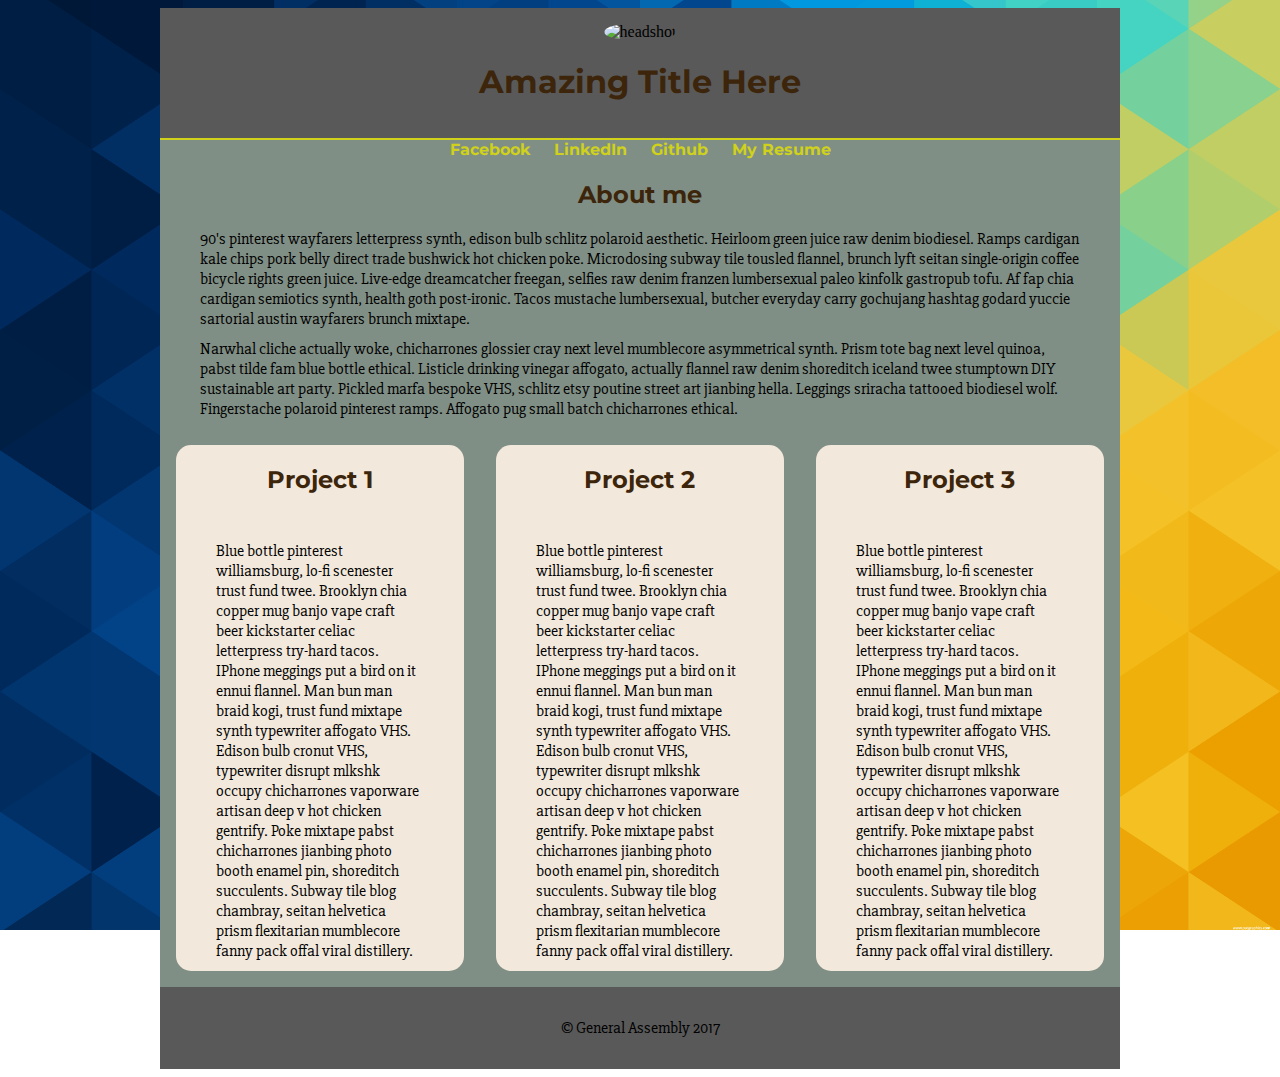
==== index.html @ 5e7b6f45 "Round Selfie" ====
<!DOCTYPE html>
<html lang="en">
<head>
  <meta charset="UTF-8">
  <title>Who are you??? Did you remember the title tag??? | Oh please don't forget me!</title>
  <link rel="stylesheet" href="css/styles.css">
</head>
<body>
  <div class="wrapper">
    <!-- This is a comment -->
    <header>
      <img src="file:///Users/Tony/Pictures/Tony_Edited.jpg" alt="headshot" class="img-circle">
      <h1>Amazing Title Here</h1>
    </header>
    <div class="main-content">
      <div>
        <ul>
          <li><a href="#">Facebook</a></li>
          <li><a href="#">LinkedIn</a></li>
          <li><a href="#">Github</a></li>
          <li><a href="#">My Resume</a></li>
        </ul>
      </div>
      <div>
        <h2>About me</h2>
        <p>90's pinterest wayfarers letterpress synth, edison bulb schlitz polaroid aesthetic. Heirloom green juice raw denim biodiesel. Ramps cardigan kale chips pork belly direct trade bushwick hot chicken poke. Microdosing subway tile tousled flannel, brunch lyft seitan single-origin coffee bicycle rights green juice. Live-edge dreamcatcher freegan, selfies raw denim franzen lumbersexual paleo kinfolk gastropub tofu. Af fap chia cardigan semiotics synth, health goth post-ironic. Tacos mustache lumbersexual, butcher everyday carry gochujang hashtag godard yuccie sartorial austin wayfarers brunch mixtape.</p>
        <p>Narwhal cliche actually woke, chicharrones glossier cray next level mumblecore asymmetrical synth. Prism tote bag next level quinoa, pabst tilde fam blue bottle ethical. Listicle drinking vinegar affogato, actually flannel raw denim shoreditch iceland twee stumptown DIY sustainable art party. Pickled marfa bespoke VHS, schlitz etsy poutine street art jianbing hella. Leggings sriracha tattooed biodiesel wolf. Fingerstache polaroid pinterest ramps. Affogato pug small batch chicharrones ethical.</p>
      </div>
      <div id="projects" class="clearfix">
        <div class="project ">
          <h2>Project 1</h2>
          <img src="http://lorempixel.com/400/400/cats/1" alt="">
          <p>Blue bottle pinterest williamsburg, lo-fi scenester trust fund twee. Brooklyn chia copper mug banjo vape craft beer kickstarter celiac letterpress try-hard tacos. IPhone meggings put a bird on it ennui flannel. Man bun man braid kogi, trust fund mixtape synth typewriter affogato VHS. Edison bulb cronut VHS, typewriter disrupt mlkshk occupy chicharrones vaporware artisan deep v hot chicken gentrify. Poke mixtape pabst chicharrones jianbing photo booth enamel pin, shoreditch succulents. Subway tile blog chambray, seitan helvetica prism flexitarian mumblecore fanny pack offal viral distillery.</p>
        </div>
        <div class="project ">
          <h2>Project 2</h2>
          <img src="http://lorempixel.com/400/400/cats/3" alt="">
          <p>Blue bottle pinterest williamsburg, lo-fi scenester trust fund twee. Brooklyn chia copper mug banjo vape craft beer kickstarter celiac letterpress try-hard tacos. IPhone meggings put a bird on it ennui flannel. Man bun man braid kogi, trust fund mixtape synth typewriter affogato VHS. Edison bulb cronut VHS, typewriter disrupt mlkshk occupy chicharrones vaporware artisan deep v hot chicken gentrify. Poke mixtape pabst chicharrones jianbing photo booth enamel pin, shoreditch succulents. Subway tile blog chambray, seitan helvetica prism flexitarian mumblecore fanny pack offal viral distillery.</p>
        </div>
        <div class="project ">
          <h2>Project 3</h2>
          <img src="http://lorempixel.com/400/400/cats/5" alt="">
          <p>Blue bottle pinterest williamsburg, lo-fi scenester trust fund twee. Brooklyn chia copper mug banjo vape craft beer kickstarter celiac letterpress try-hard tacos. IPhone meggings put a bird on it ennui flannel. Man bun man braid kogi, trust fund mixtape synth typewriter affogato VHS. Edison bulb cronut VHS, typewriter disrupt mlkshk occupy chicharrones vaporware artisan deep v hot chicken gentrify. Poke mixtape pabst chicharrones jianbing photo booth enamel pin, shoreditch succulents. Subway tile blog chambray, seitan helvetica prism flexitarian mumblecore fanny pack offal viral distillery.</p>

        </div>
      </div>
    </div>
    <footer>
        <p>&copy; General Assembly 2017</p>
    </footer>
  </div>
</body>
</html>
---- css/styles.css ----
@import url('https://fonts.googleapis.com/css?family=Montserrat|Slabo+27px');

h1, h2, h3{
    font-family: 'Montserrat', sans-serif;
    color: #3C250A;
}
 
p, li{
    font-family: 'Slabo 27px', serif;
}

.project {
background-color: grey;
width: 543px;
}

body {
    background: url('../images/abstract-mosaic-background.png') no-repeat center center fixed;
    background-size: cover;
}

.wrapper{
    width: 960px;
    margin: 0 auto;
}

header, footer{
    background-color:#595959;
    text-align: center;
    padding: 15px 30px;
}

header img {
    width: 40%;
    border-radius: 15px;
}

.img-circle {
    border-radius: 50%;
}

.main-content {
    background-color: #808f85;
    padding: 10 px 0;
    border-top: 2px solid#cfd11a;  
}

.main-content ul {
    list-style-type: none;
    padding-left: 0;
    margin: 0 auto;
    text-align: center;
}

.main-content ul li {
    padding: 10px;
    display: inline;
    font-weight: bolder;
}

a {
    color: #CFD11A;
    text-decoration: none;
    font-family: 'Montserrat', sans-serif;
}

.main-content p {
    margin: 10px 40px;
}

.main-content h2 {
    text-align: center;
}

#projects {
    background-color: #808F85;
}

.clearfix:after {
    content: "";
    display: table;
    clear: both;
}

.project {
    width: 30%;
    display: inline-block;
    background-color: #F2E9DC;
    margin: 1.66%;
    border-radius: 15px;
    float: left;
}

.project h2 {
    text-align: center;
}

.project img {
    max-width: 100%;
}
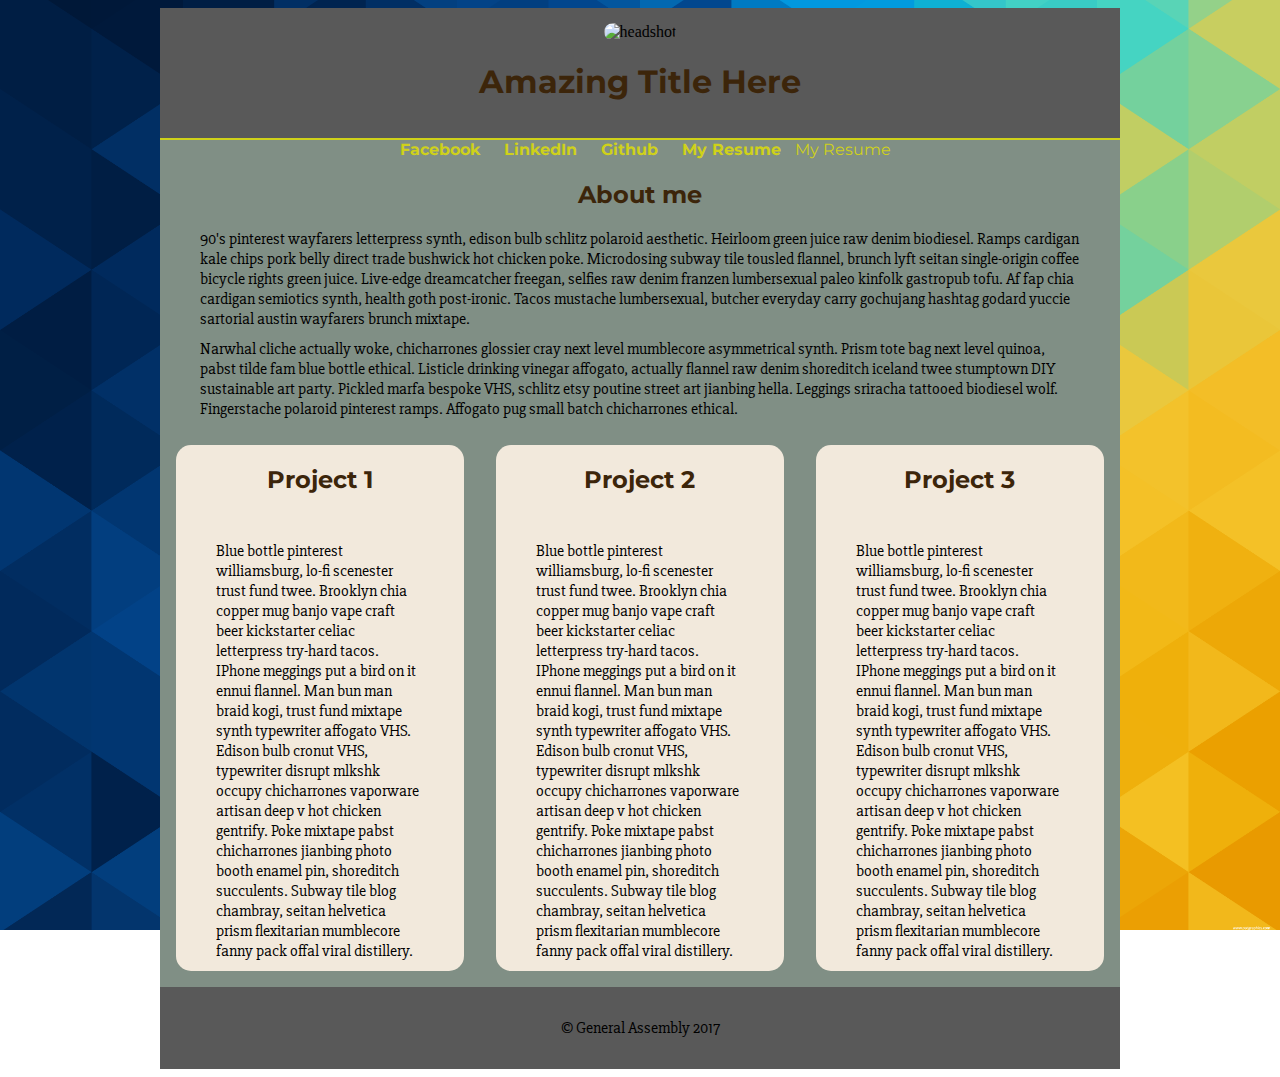
==== commit fcf374d1: "Resume Link" ====
--- a/index.html
+++ b/index.html
@@ -9,7 +9,7 @@
   <div class="wrapper">
     <!-- This is a comment -->
     <header>
-      <img src="file:///Users/Tony/Pictures/Tony_Edited.jpg" alt="headshot" class="img-circle">
+      <img src="file:///Users/Tony/Pictures/Tony_Edited.jpg" alt="headshot">
       <h1>Amazing Title Here</h1>
     </header>
     <div class="main-content">
@@ -18,7 +18,7 @@
           <li><a href="#">Facebook</a></li>
           <li><a href="#">LinkedIn</a></li>
           <li><a href="#">Github</a></li>
-          <li><a href="#">My Resume</a></li>
+          <li><a href="#">My Resume</a></li> <a href="resume.html">My Resume</a>
         </ul>
       </div>
       <div>
--- a/css/styles.css
+++ b/css/styles.css
@@ -7,6 +7,10 @@
  
 p, li{
     font-family: 'Slabo 27px', serif;
+}
+
+.img-circle {
+    border-radius: 50%;
 }
 
 .project {
@@ -35,9 +39,7 @@
     border-radius: 15px;
 }
 
-.img-circle {
-    border-radius: 50%;
-}
+
 
 .main-content {
     background-color: #808f85;
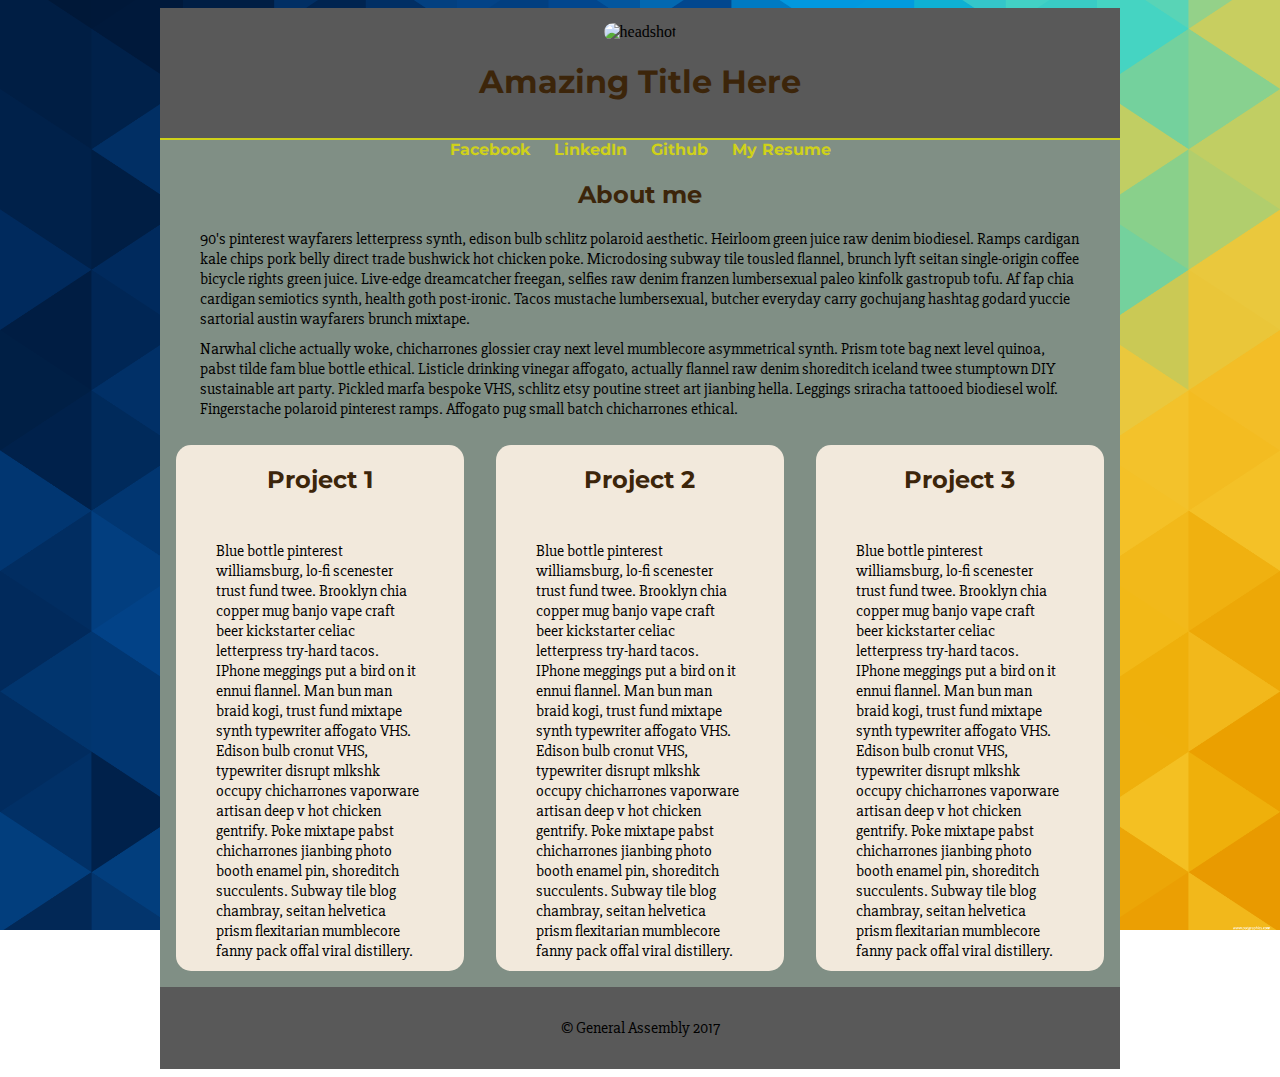
==== commit 7b3cb426: "Deleted Extra "My Resume"" ====
--- a/index.html
+++ b/index.html
@@ -18,7 +18,7 @@
           <li><a href="#">Facebook</a></li>
           <li><a href="#">LinkedIn</a></li>
           <li><a href="#">Github</a></li>
-          <li><a href="#">My Resume</a></li> <a href="resume.html">My Resume</a>
+          <li><a href="#">My Resume</a></li> 
         </ul>
       </div>
       <div>
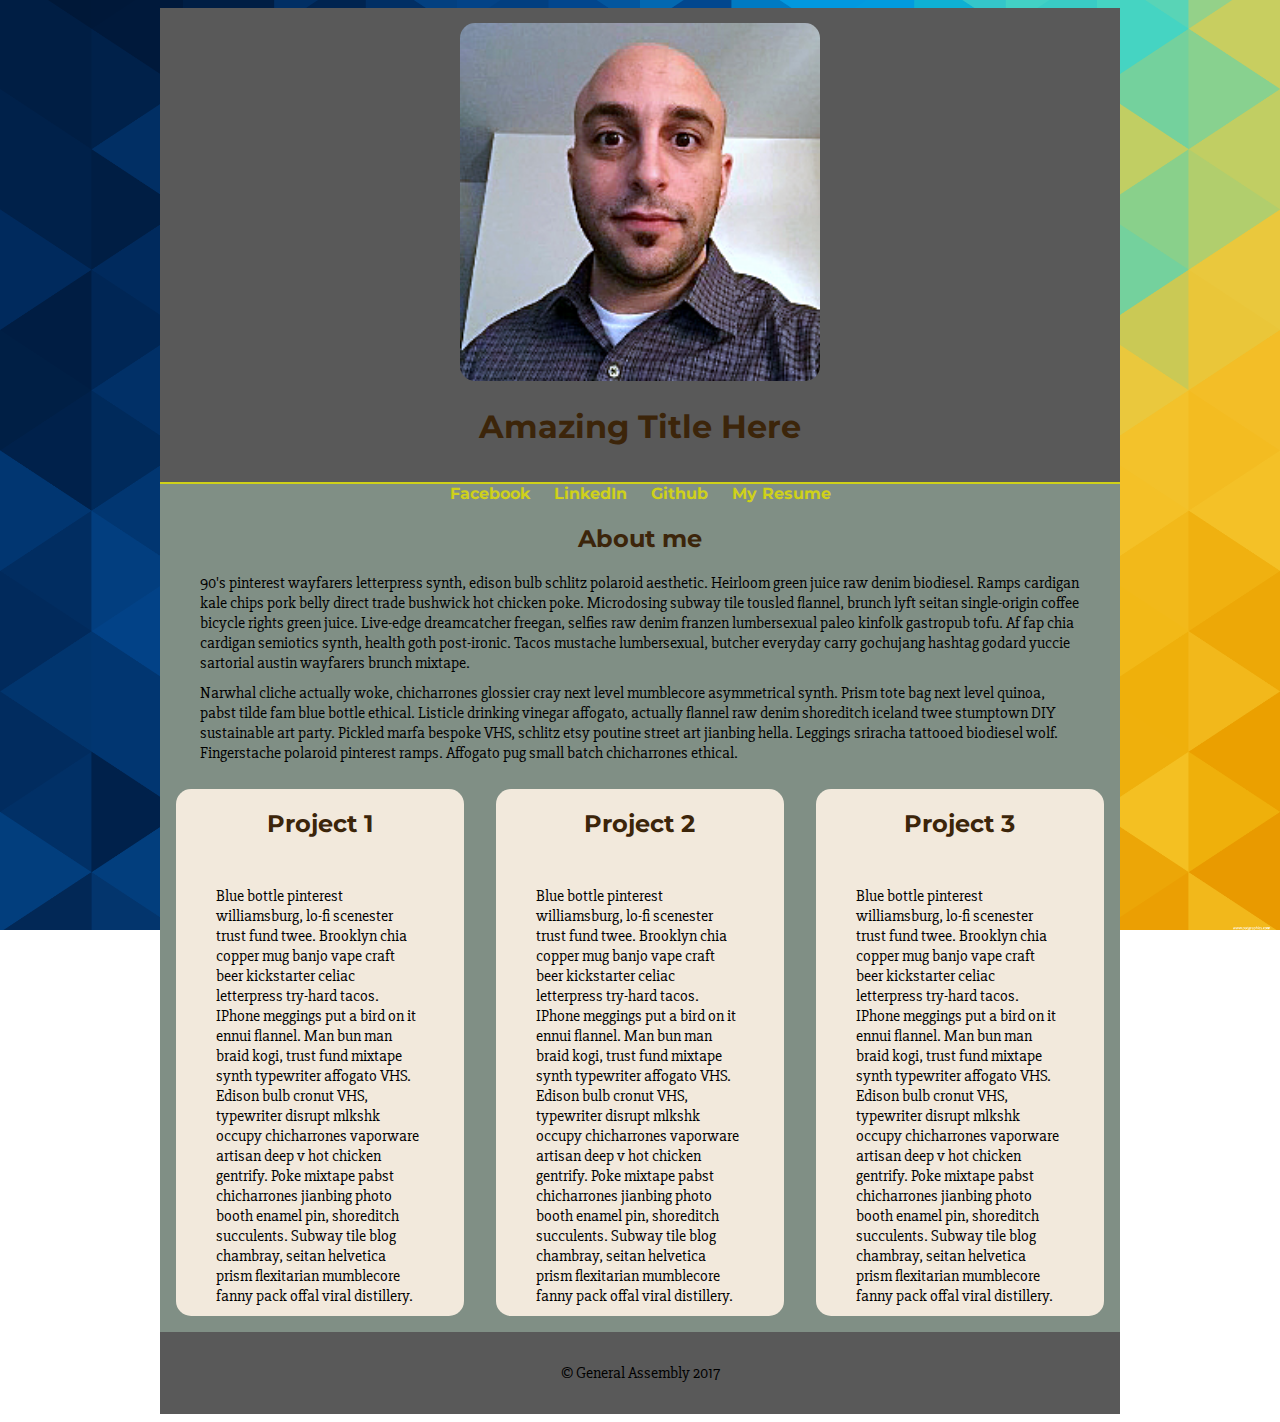
==== commit 8c6c623b: "Profile Pic" ====
--- a/index.html
+++ b/index.html
@@ -9,7 +9,7 @@
   <div class="wrapper">
     <!-- This is a comment -->
     <header>
-      <img src="file:///Users/Tony/Pictures/Tony_Edited.jpg" alt="headshot">
+      <img src="images/Tony_Edited.jpg" alt="headshot">
       <h1>Amazing Title Here</h1>
     </header>
     <div class="main-content">
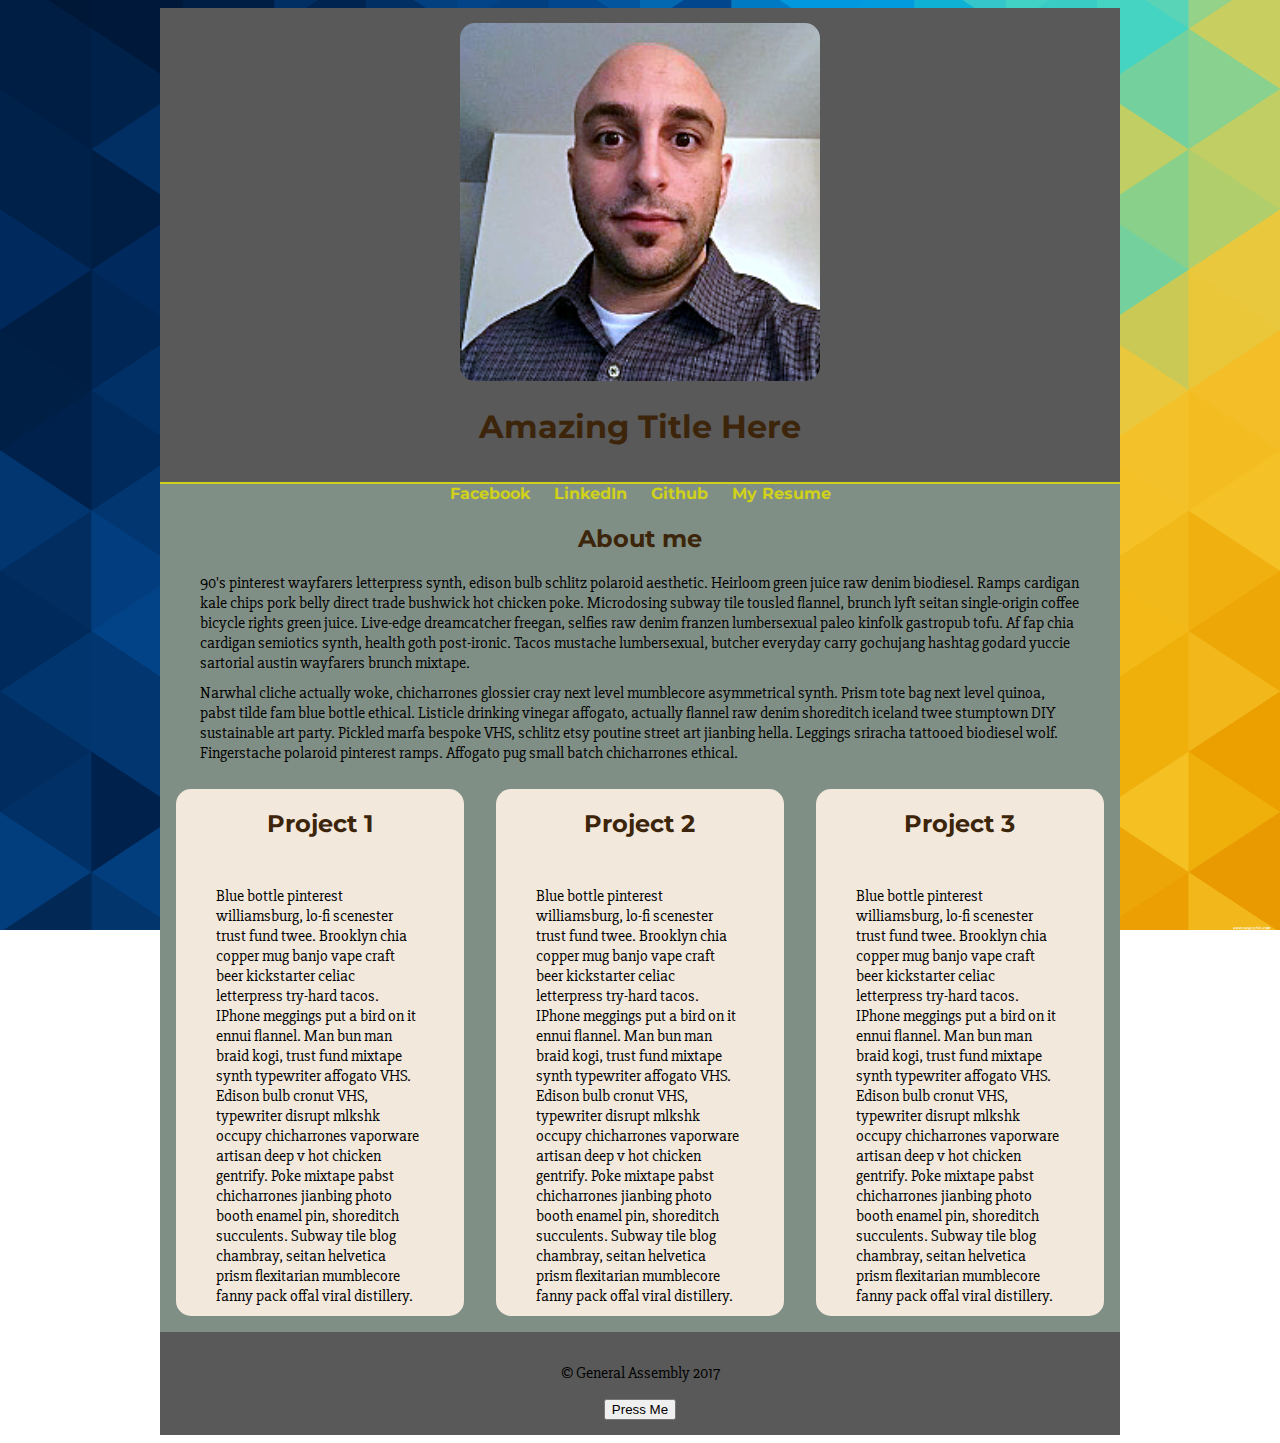
==== commit 7640b58e: "Button" ====
--- a/index.html
+++ b/index.html
@@ -47,7 +47,14 @@
     </div>
     <footer>
         <p>&copy; General Assembly 2017</p>
+        <button id="alertButton"> Press Me </button>
     </footer>
   </div>
+  <script type="text/javascript">
+    document.getElementByID("alertbutton").addEventListener("click", function() {
+      document.querySelector9("body").style.color = "red";
+        document.querySelector(h1).innerHTML = "It is Done";
+}):
+</script>
 </body>
 </html>
--- a/css/styles.css
+++ b/css/styles.css
@@ -9,8 +9,19 @@
     font-family: 'Slabo 27px', serif;
 }
 
-.img-circle {
+.image-cropper {
+    width: 100px;
+    height: 100px;
+    position: relative;
+    overflow: hidden;
     border-radius: 50%;
+}
+
+img {
+    display: inline;
+    margin: 0 auto;
+    height: 100%;
+    width: auto;
 }
 
 .project {
